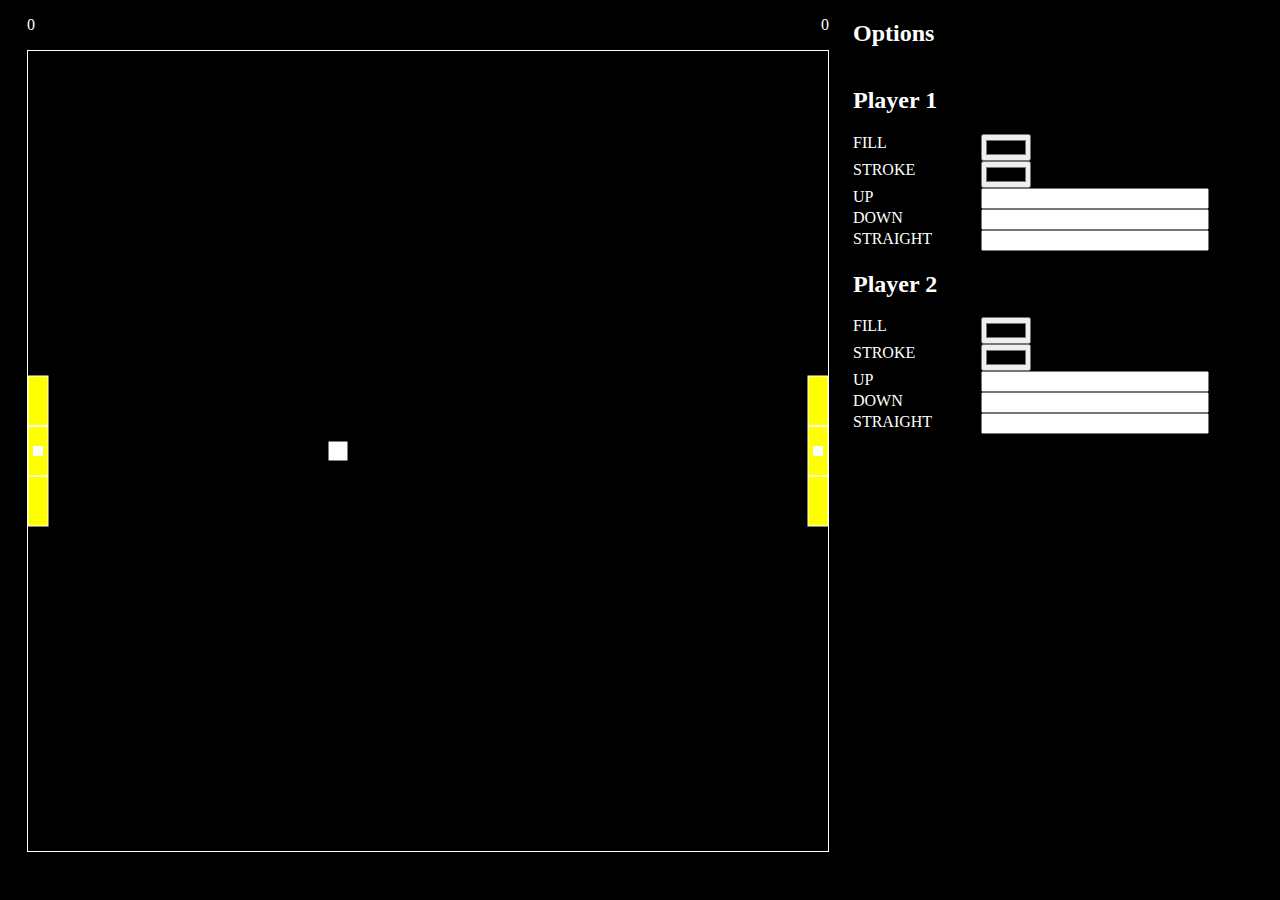
==== se251pong_w3_start_files/se251pong_w3_start_files/index.html @ 469fcee9 "week3 show hide js options Brown" ====
<!DOCTYPE html>
<html lang="en">
<head>
    <meta charset="UTF-8">
    <meta http-equiv="X-UA-Compatible" content="IE=edge">
    <meta name="viewport" content="width=device-width, initial-scale=1.0">
    <title>PONG</title>
    <link rel="stylesheet" href="pong.css">
</head>
<body>
    <main>
        <section id="game">
            <div id="score">
                <div>
                    <p class="score">0</p>
                    <!--<p class="anim">0</p>-->
                </div>
                <div>
                    <p class="score">0</p>
                    <!--<p class="anim">0</p>-->
                </div>
            </div>
            <canvas id="pong" width="800" height="800"></canvas>
        </section>
        <section id="options"></div>
            <h2>Options</h2>
            <div class="sides">
                <div class="op">
                    <h2>Player 1</h2><div></div> <div></div>
                    <label>FILL</label><input class="fill" type="color"><div class="output"></div>
                    <label>STROKE</label><input class="stroke" type="color"><div class="output"></div>
                    <label>UP</label><input class="u" type="text" maxlength="1"><div class="output"></div>
                    <label>DOWN</label><input class="d" type="text" maxlength="1"><div class="output"></div>
                    <label>STRAIGHT</label><input class="s" type="text" maxlength="1"><div class="output"></div>
                </div>
                <div class="op">
                    <h2>Player 2</h2> <div></div><div class="output"></div>
                    <label>FILL</label><input class="fill" type="color"><div class="output"></div>
                    <label>STROKE</label><input class="stroke" type="color"><div class="output"></div>
                    <label>UP</label><input class="u" type="text" maxlength="1"><div class="output"></div>
                    <label>DOWN</label><input class="d" type="text" maxlength="1"><div class="output"></div>
                    <label>STRAIGHT</label><input class="s" type="text" maxlength="1"><div class="output"></div>
                </div>
            </div>
        </section>
    </main>
    <script src="js/User.js"></script>
    <script src="js/Box.js"></script>
    <script src="js/keyboard.js"></script>
    <script src="js/pong.js"></script>
    <script src="js/options.js"></script>
    
        
 
</body>
</html>
---- se251pong_w3_start_files/se251pong_w3_start_files/pong.css ----
@charset "UTF-8";
html{height:100%;}
body{
    min-height:100%; 
    margin:0;
    display:flex; 
    justify-content: center;
    background-color: rgb(0,0,0);
}
main{
    color:white;
    display:flex;
}

#score{
    display:flex;
    justify-content: space-between;
    height:50px;
}
#score div{
    position:relative;
}
#score div p{
    position:absolute;
}
#score div:last-child p{
    text-align: right;
    right:0px;
}
canvas{
    border:1px solid rgb(255,255,255);
}
#options{
    margin-left:24px;
}
#options h2{
    cursor:pointer;
}

.hidden{
    height:0;
    overflow-y:hidden;
}
.op{
    width: 400px;
    color:#ffffff;
    display:grid;
    grid-template-columns: auto auto auto;
    
}
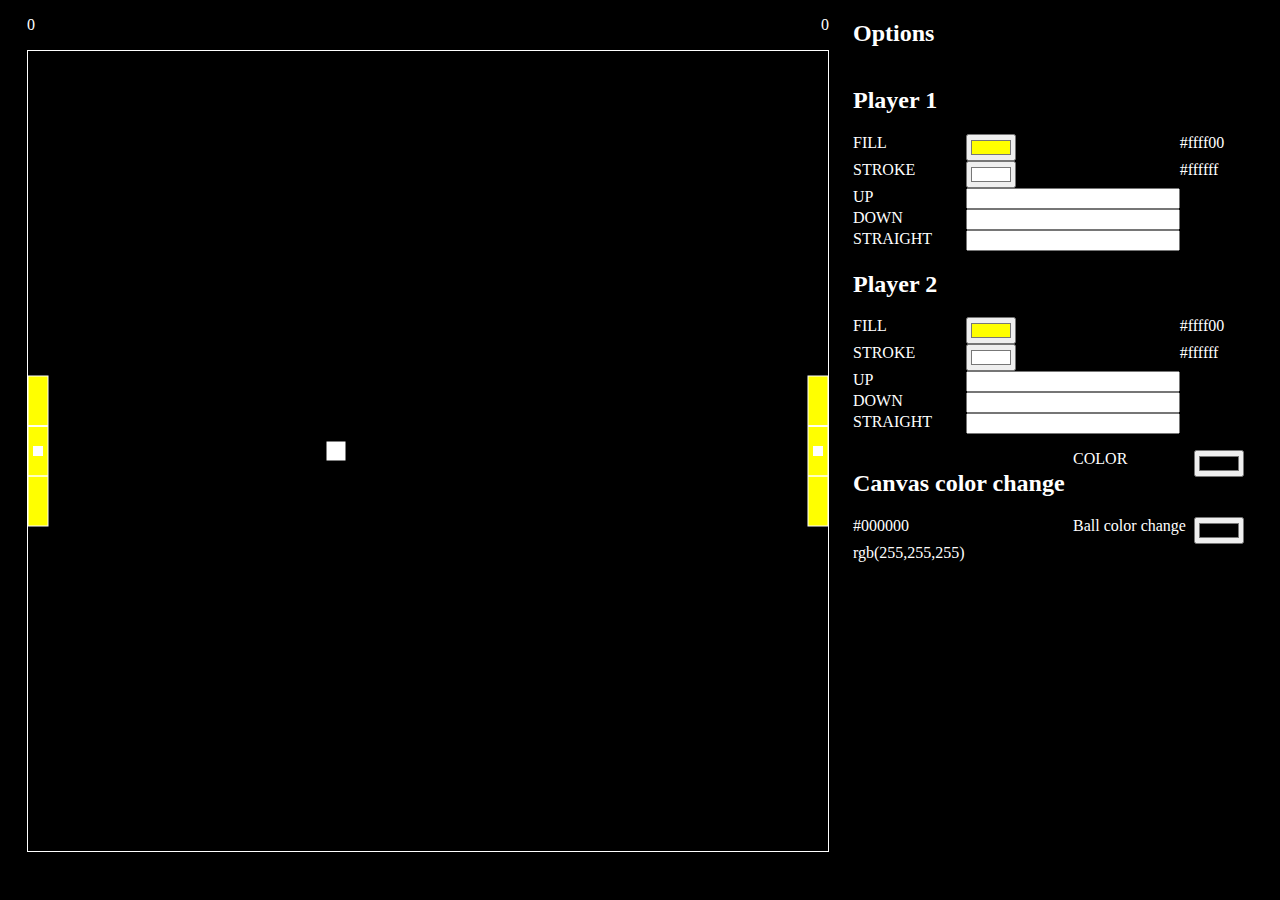
==== commit ca0d15a4: "change other things on page. week3 js assignment. brown" ====
--- a/se251pong_w3_start_files/se251pong_w3_start_files/index.html
+++ b/se251pong_w3_start_files/se251pong_w3_start_files/index.html
@@ -41,6 +41,18 @@
                     <label>DOWN</label><input class="d" type="text" maxlength="1"><div class="output"></div>
                     <label>STRAIGHT</label><input class="s" type="text" maxlength="1"><div class="output"></div>
                 </div>
+
+                <p></p>
+                <p></p>
+                <!--canvas stroke thing square thing color picker below-->
+                <div class="op">
+                    <h2>Canvas color change</h2>
+                    <label>COLOR</label><input class="ccolor" type="color"><div class="output"></div>
+                    <label>Ball color change</label><input class="ballc" type="color"><div class="output"></div>
+
+                </div>
+
+
             </div>
         </section>
     </main>
--- a/se251pong_w3_start_files/se251pong_w3_start_files/pong.css
+++ b/se251pong_w3_start_files/se251pong_w3_start_files/pong.css
@@ -16,6 +16,7 @@
     display:flex;
     justify-content: space-between;
     height:50px;
+    
 }
 #score div{
     position:relative;
@@ -47,4 +48,20 @@
     display:grid;
     grid-template-columns: auto auto auto;
     
-}+}
+
+
+/*
+
+color: 
+
+calc()
+
+currentColor
+
+inherit
+
+initial
+
+var()
+*/